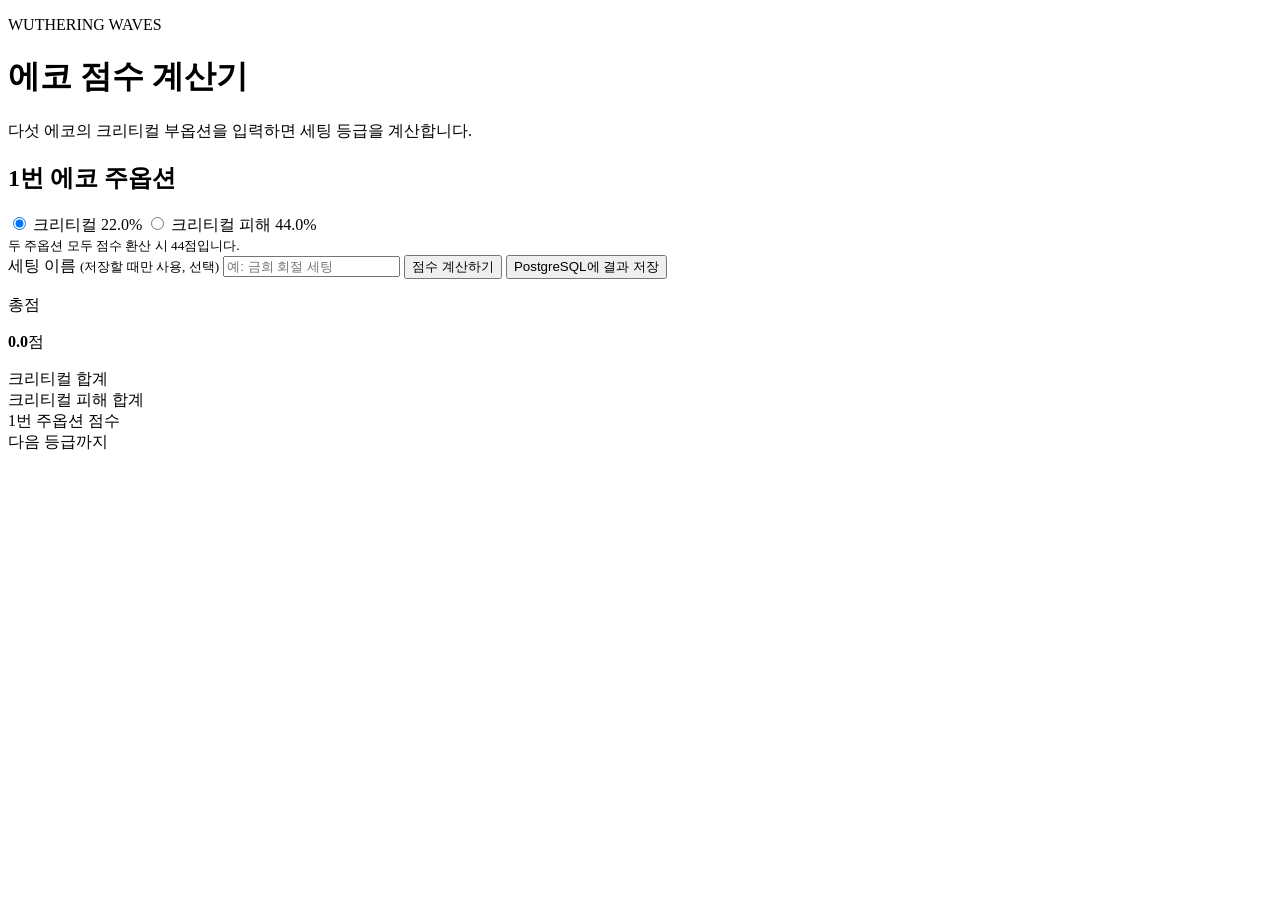
==== src/main/resources/templates/index.html @ cb07951d "feat: initialize Spring Boot echo score calculator" ====
<!DOCTYPE html>
<html lang="ko" xmlns:th="http://www.thymeleaf.org">
<head>
    <meta charset="UTF-8">
    <meta name="viewport" content="width=device-width, initial-scale=1">
    <title>명조 에코 점수 계산기</title>
    <link rel="stylesheet" th:href="@{/css/app.css}" href="/css/app.css">
</head>
<body>
<main class="container">
    <header>
        <p class="eyebrow">WUTHERING WAVES</p>
        <h1>에코 점수 계산기</h1>
        <p class="description">다섯 에코의 크리티컬 부옵션을 입력하면 세팅 등급을 계산합니다.</p>
    </header>

    <form id="score-form">
        <section class="main-stat-panel">
            <h2>1번 에코 주옵션</h2>
            <div class="main-stat-options">
                <label><input type="radio" name="mainStat" value="CRIT_RATE" checked> 크리티컬 22.0%</label>
                <label><input type="radio" name="mainStat" value="CRIT_DAMAGE"> 크리티컬 피해 44.0%</label>
            </div>
            <small>두 주옵션 모두 점수 환산 시 44점입니다.</small>
        </section>

        <section class="echo-grid" id="echo-grid"></section>

        <label class="loadout-name">
            <span>세팅 이름 <small>(저장할 때만 사용, 선택)</small></span>
            <input id="loadout-name" type="text" maxlength="100" placeholder="예: 금희 회절 세팅">
        </label>
        <button class="calculate-button" type="submit">점수 계산하기</button>
        <button class="save-button" id="save-button" type="button">PostgreSQL에 결과 저장</button>
        <p class="error" id="error" role="alert"></p>
        <p class="save-message" id="save-message" role="status"></p>
    </form>

    <section class="result hidden" id="result" aria-live="polite">
        <p class="result-label">총점</p>
        <div><strong id="score">0.0</strong><span>점</span></div>
        <p class="grade" id="grade"></p>
        <dl>
            <div><dt>크리티컬 합계</dt><dd id="total-crit-rate"></dd></div>
            <div><dt>크리티컬 피해 합계</dt><dd id="total-crit-damage"></dd></div>
            <div><dt>1번 주옵션 점수</dt><dd id="main-stat-score"></dd></div>
            <div id="next-grade-row"><dt>다음 등급까지</dt><dd id="next-grade"></dd></div>
        </dl>
    </section>
</main>
<script th:src="@{/js/app.js}" src="/js/app.js"></script>
</body>
</html>
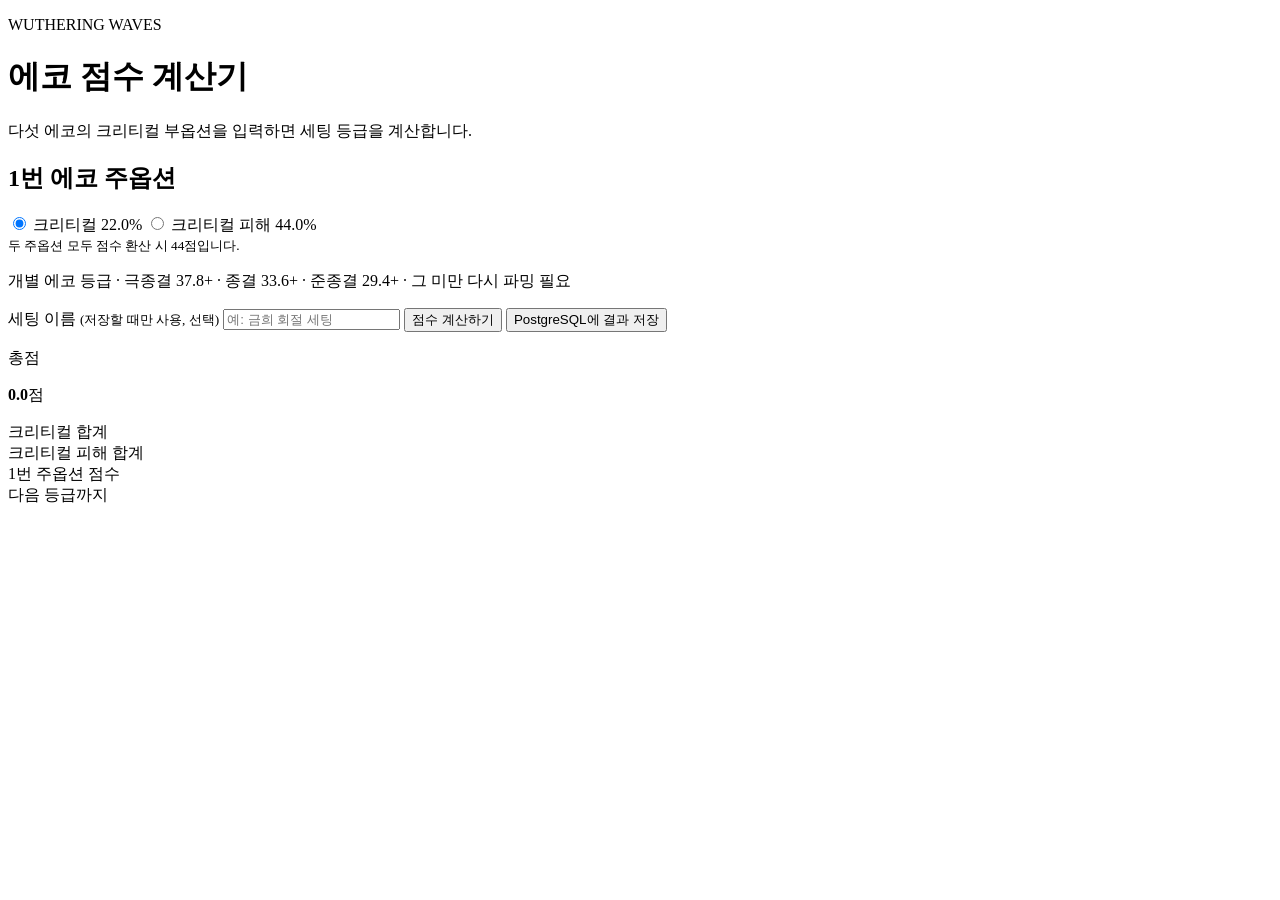
==== commit 4ad3a64f: "feat: grade individual echo substats" ====
--- a/src/main/resources/templates/index.html
+++ b/src/main/resources/templates/index.html
@@ -24,6 +24,9 @@
             <small>두 주옵션 모두 점수 환산 시 44점입니다.</small>
         </section>
 
+        <p class="echo-grade-guide">
+            개별 에코 등급 · 극종결 37.8+ · 종결 33.6+ · 준종결 29.4+ · 그 미만 다시 파밍 필요
+        </p>
         <section class="echo-grid" id="echo-grid"></section>
 
         <label class="loadout-name">
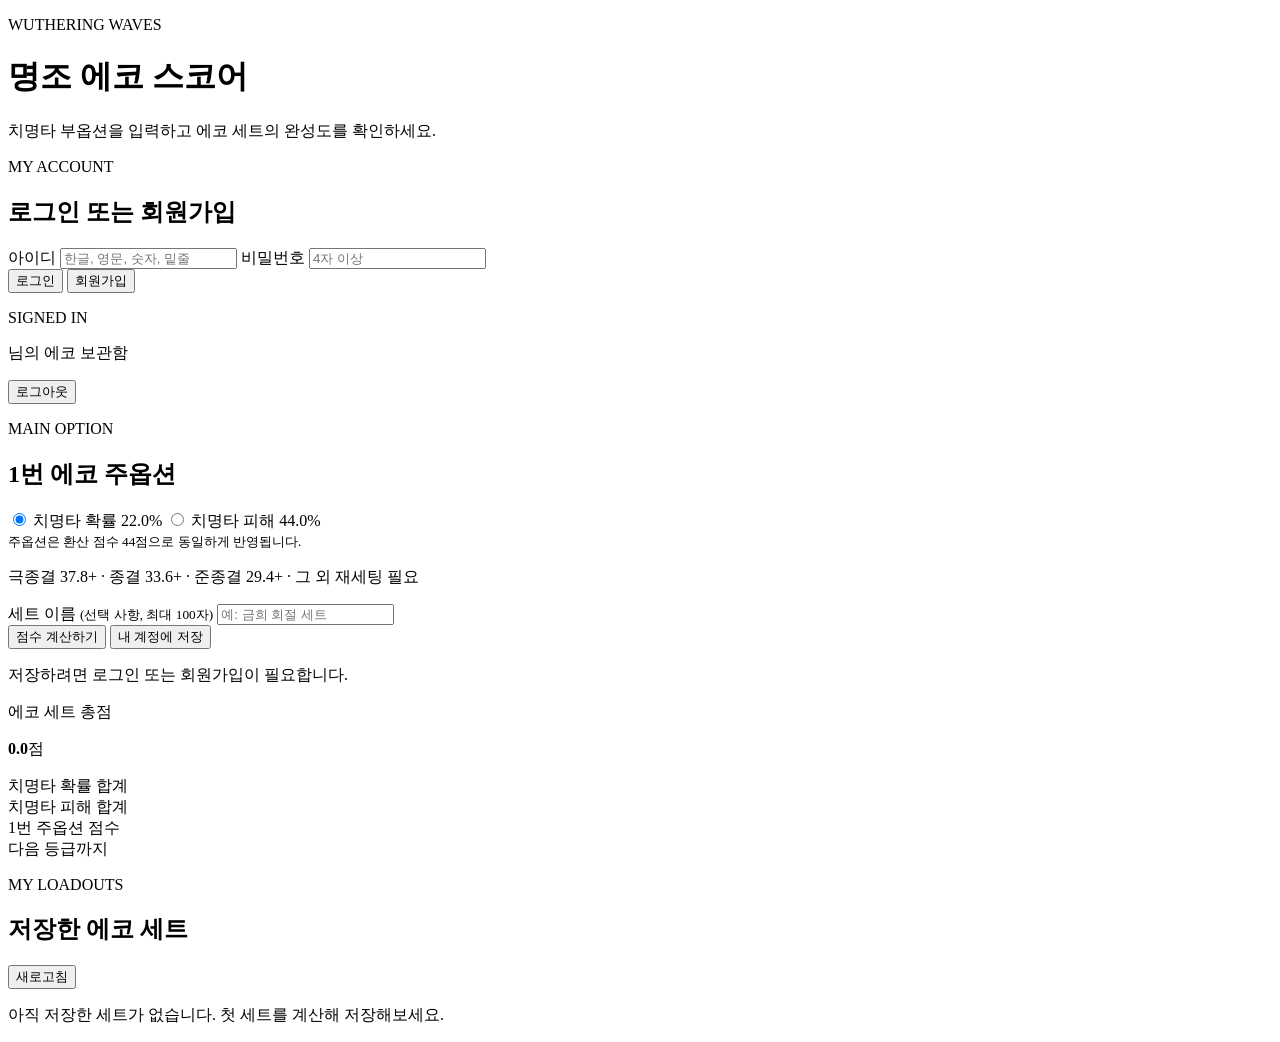
==== commit 0b1a9869: "Add member authentication and saved loadouts" ====
--- a/src/main/resources/templates/index.html
+++ b/src/main/resources/templates/index.html
@@ -3,52 +3,104 @@
 <head>
     <meta charset="UTF-8">
     <meta name="viewport" content="width=device-width, initial-scale=1">
-    <title>명조 에코 점수 계산기</title>
+    <title>명조 에코 스코어</title>
     <link rel="stylesheet" th:href="@{/css/app.css}" href="/css/app.css">
 </head>
 <body>
 <main class="container">
-    <header>
-        <p class="eyebrow">WUTHERING WAVES</p>
-        <h1>에코 점수 계산기</h1>
-        <p class="description">다섯 에코의 크리티컬 부옵션을 입력하면 세팅 등급을 계산합니다.</p>
+    <header class="page-header">
+        <div>
+            <p class="eyebrow">WUTHERING WAVES</p>
+            <h1>명조 에코 스코어</h1>
+            <p class="description">치명타 부옵션을 입력하고 에코 세트의 완성도를 확인하세요.</p>
+        </div>
+        <section class="account-panel" aria-label="회원 메뉴">
+            <form id="auth-form">
+                <div class="account-heading">
+                    <div>
+                        <p class="section-kicker">MY ACCOUNT</p>
+                        <h2>로그인 또는 회원가입</h2>
+                    </div>
+                </div>
+                <div class="auth-fields">
+                    <label>
+                        <span>아이디</span>
+                        <input id="username" name="username" type="text" minlength="3" maxlength="30"
+                               autocomplete="username" placeholder="한글, 영문, 숫자, 밑줄" required>
+                    </label>
+                    <label>
+                        <span>비밀번호</span>
+                        <input id="password" name="password" type="password" minlength="4" maxlength="100"
+                               autocomplete="current-password" placeholder="4자 이상" required>
+                    </label>
+                </div>
+                <div class="auth-actions">
+                    <button class="primary-small" type="submit">로그인</button>
+                    <button class="secondary-small" id="signup-button" type="button">회원가입</button>
+                </div>
+                <p class="form-message" id="auth-message" role="alert"></p>
+            </form>
+            <div class="signed-in hidden" id="signed-in">
+                <div>
+                    <p class="section-kicker">SIGNED IN</p>
+                    <p><strong id="current-username"></strong>님의 에코 보관함</p>
+                </div>
+                <button class="secondary-small" id="logout-button" type="button">로그아웃</button>
+            </div>
+        </section>
     </header>
 
     <form id="score-form">
         <section class="main-stat-panel">
-            <h2>1번 에코 주옵션</h2>
+            <div>
+                <p class="section-kicker">MAIN OPTION</p>
+                <h2>1번 에코 주옵션</h2>
+            </div>
             <div class="main-stat-options">
-                <label><input type="radio" name="mainStat" value="CRIT_RATE" checked> 크리티컬 22.0%</label>
-                <label><input type="radio" name="mainStat" value="CRIT_DAMAGE"> 크리티컬 피해 44.0%</label>
+                <label><input type="radio" name="mainStat" value="CRIT_RATE" checked> 치명타 확률 22.0%</label>
+                <label><input type="radio" name="mainStat" value="CRIT_DAMAGE"> 치명타 피해 44.0%</label>
             </div>
-            <small>두 주옵션 모두 점수 환산 시 44점입니다.</small>
+            <small>주옵션은 환산 점수 44점으로 동일하게 반영됩니다.</small>
         </section>
 
-        <p class="echo-grade-guide">
-            개별 에코 등급 · 극종결 37.8+ · 종결 33.6+ · 준종결 29.4+ · 그 미만 다시 파밍 필요
-        </p>
+        <p class="echo-grade-guide">극종결 37.8+ · 종결 33.6+ · 준종결 29.4+ · 그 외 재세팅 필요</p>
         <section class="echo-grid" id="echo-grid"></section>
 
         <label class="loadout-name">
-            <span>세팅 이름 <small>(저장할 때만 사용, 선택)</small></span>
-            <input id="loadout-name" type="text" maxlength="100" placeholder="예: 금희 회절 세팅">
+            <span>세트 이름 <small>(선택 사항, 최대 100자)</small></span>
+            <input id="loadout-name" type="text" maxlength="100" placeholder="예: 금희 회절 세트">
         </label>
-        <button class="calculate-button" type="submit">점수 계산하기</button>
-        <button class="save-button" id="save-button" type="button">PostgreSQL에 결과 저장</button>
+        <div class="main-actions">
+            <button class="calculate-button" type="submit">점수 계산하기</button>
+            <button class="save-button" id="save-button" type="button">내 계정에 저장</button>
+        </div>
+        <p class="login-hint" id="login-hint">저장하려면 로그인 또는 회원가입이 필요합니다.</p>
         <p class="error" id="error" role="alert"></p>
         <p class="save-message" id="save-message" role="status"></p>
     </form>
 
     <section class="result hidden" id="result" aria-live="polite">
-        <p class="result-label">총점</p>
+        <p class="result-label">에코 세트 총점</p>
         <div><strong id="score">0.0</strong><span>점</span></div>
         <p class="grade" id="grade"></p>
         <dl>
-            <div><dt>크리티컬 합계</dt><dd id="total-crit-rate"></dd></div>
-            <div><dt>크리티컬 피해 합계</dt><dd id="total-crit-damage"></dd></div>
+            <div><dt>치명타 확률 합계</dt><dd id="total-crit-rate"></dd></div>
+            <div><dt>치명타 피해 합계</dt><dd id="total-crit-damage"></dd></div>
             <div><dt>1번 주옵션 점수</dt><dd id="main-stat-score"></dd></div>
             <div id="next-grade-row"><dt>다음 등급까지</dt><dd id="next-grade"></dd></div>
         </dl>
+    </section>
+
+    <section class="saved-section hidden" id="saved-section">
+        <div class="saved-header">
+            <div>
+                <p class="section-kicker">MY LOADOUTS</p>
+                <h2>저장한 에코 세트</h2>
+            </div>
+            <button class="secondary-small" id="refresh-loadouts" type="button">새로고침</button>
+        </div>
+        <div class="saved-grid" id="saved-grid"></div>
+        <p class="empty-state hidden" id="empty-state">아직 저장한 세트가 없습니다. 첫 세트를 계산해 저장해보세요.</p>
     </section>
 </main>
 <script th:src="@{/js/app.js}" src="/js/app.js"></script>
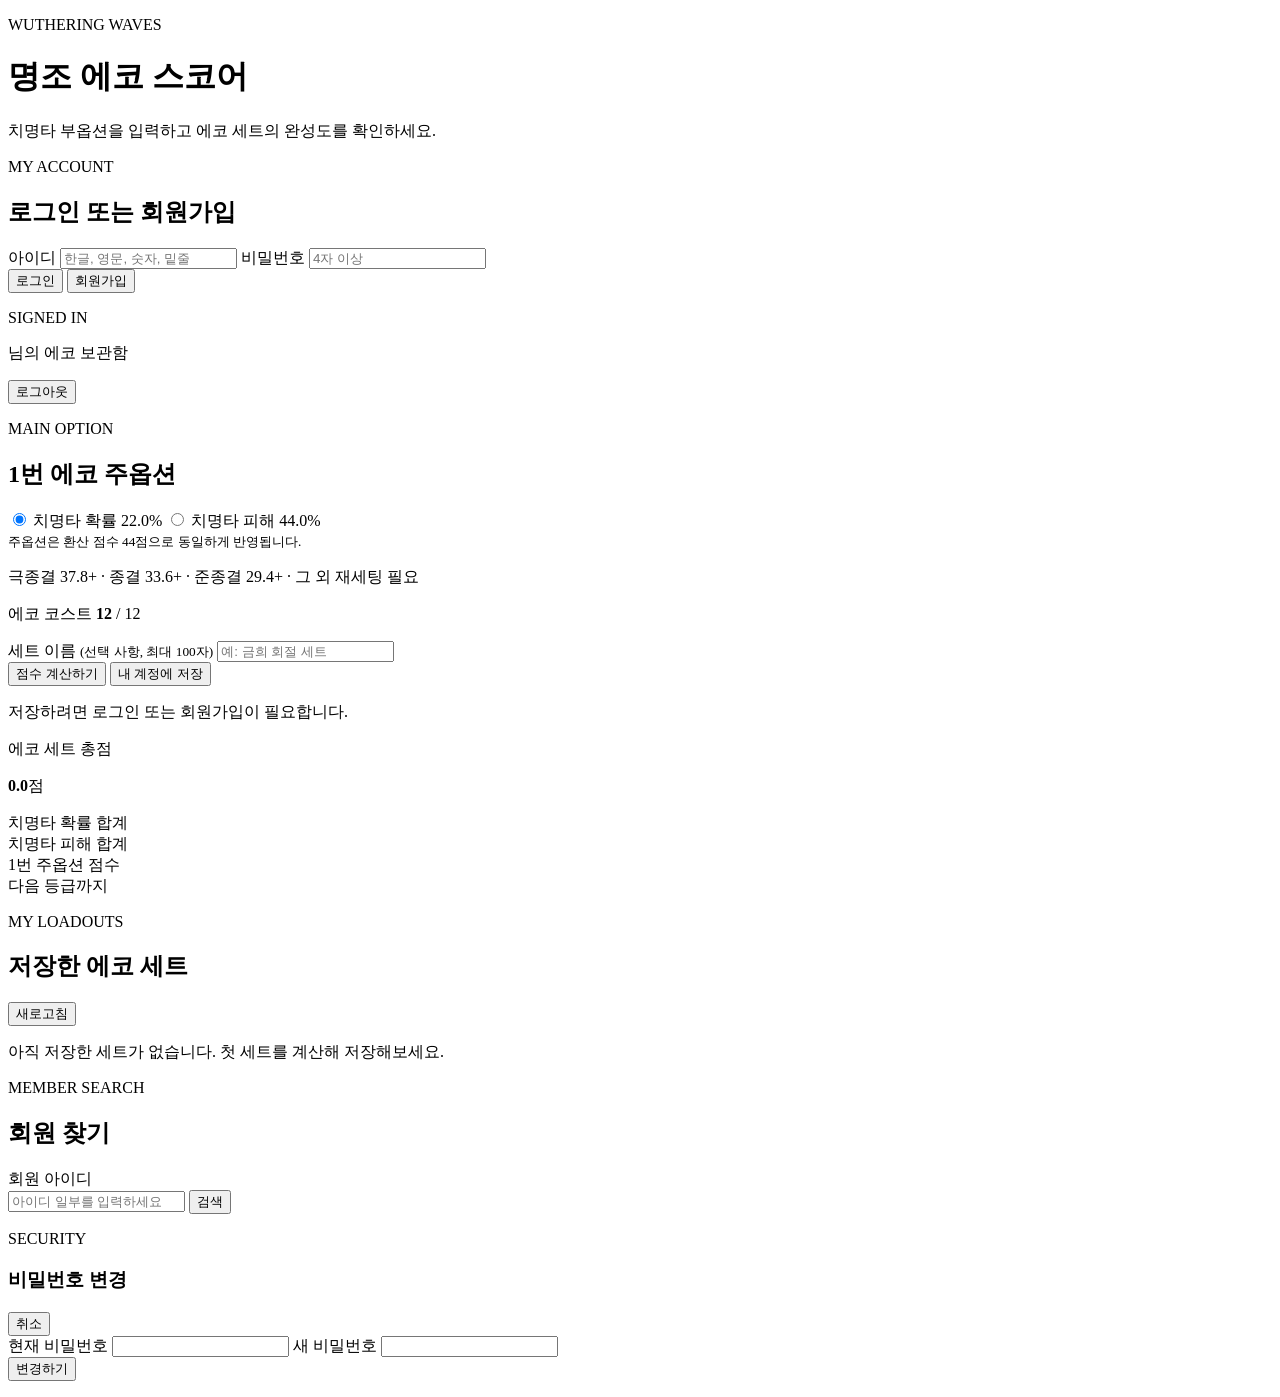
==== commit 0f9909bd: "feat: expand member and loadout management" ====
--- a/src/main/resources/templates/index.html
+++ b/src/main/resources/templates/index.html
@@ -63,7 +63,10 @@
             <small>주옵션은 환산 점수 44점으로 동일하게 반영됩니다.</small>
         </section>
 
-        <p class="echo-grade-guide">극종결 37.8+ · 종결 33.6+ · 준종결 29.4+ · 그 외 재세팅 필요</p>
+        <div class="echo-guide-row">
+            <p class="echo-grade-guide">극종결 37.8+ · 종결 33.6+ · 준종결 29.4+ · 그 외 재세팅 필요</p>
+            <p class="cost-total" id="cost-total">에코 코스트 <strong id="total-cost">12</strong> / 12</p>
+        </div>
         <section class="echo-grid" id="echo-grid"></section>
 
         <label class="loadout-name">
@@ -102,6 +105,46 @@
         <div class="saved-grid" id="saved-grid"></div>
         <p class="empty-state hidden" id="empty-state">아직 저장한 세트가 없습니다. 첫 세트를 계산해 저장해보세요.</p>
     </section>
+
+    <section class="member-section" id="member-section">
+        <div>
+            <p class="section-kicker">MEMBER SEARCH</p>
+            <h2>회원 찾기</h2>
+        </div>
+        <form class="member-search-form" id="member-search-form">
+            <label for="member-query">회원 아이디</label>
+            <div>
+                <input id="member-query" type="search" minlength="1" maxlength="30"
+                       placeholder="아이디 일부를 입력하세요" required>
+                <button class="primary-small" type="submit">검색</button>
+            </div>
+        </form>
+        <p class="member-search-message" id="member-search-message" role="status"></p>
+        <div class="member-results" id="member-results"></div>
+        <form class="password-change-panel hidden" id="password-change-form">
+            <div class="password-change-heading">
+                <div>
+                    <p class="section-kicker">SECURITY</p>
+                    <h3><span id="password-change-username"></span> 비밀번호 변경</h3>
+                </div>
+                <button class="secondary-small" id="cancel-password-change" type="button">취소</button>
+            </div>
+            <div class="password-fields">
+                <label>
+                    <span>현재 비밀번호</span>
+                    <input id="current-password" type="password" minlength="4" maxlength="100"
+                           autocomplete="current-password" required>
+                </label>
+                <label>
+                    <span>새 비밀번호</span>
+                    <input id="new-password" type="password" minlength="4" maxlength="100"
+                           autocomplete="new-password" required>
+                </label>
+            </div>
+            <button class="primary-small" type="submit">변경하기</button>
+            <p class="password-change-message" id="password-change-message" role="status"></p>
+        </form>
+    </section>
 </main>
 <script th:src="@{/js/app.js}" src="/js/app.js"></script>
 </body>
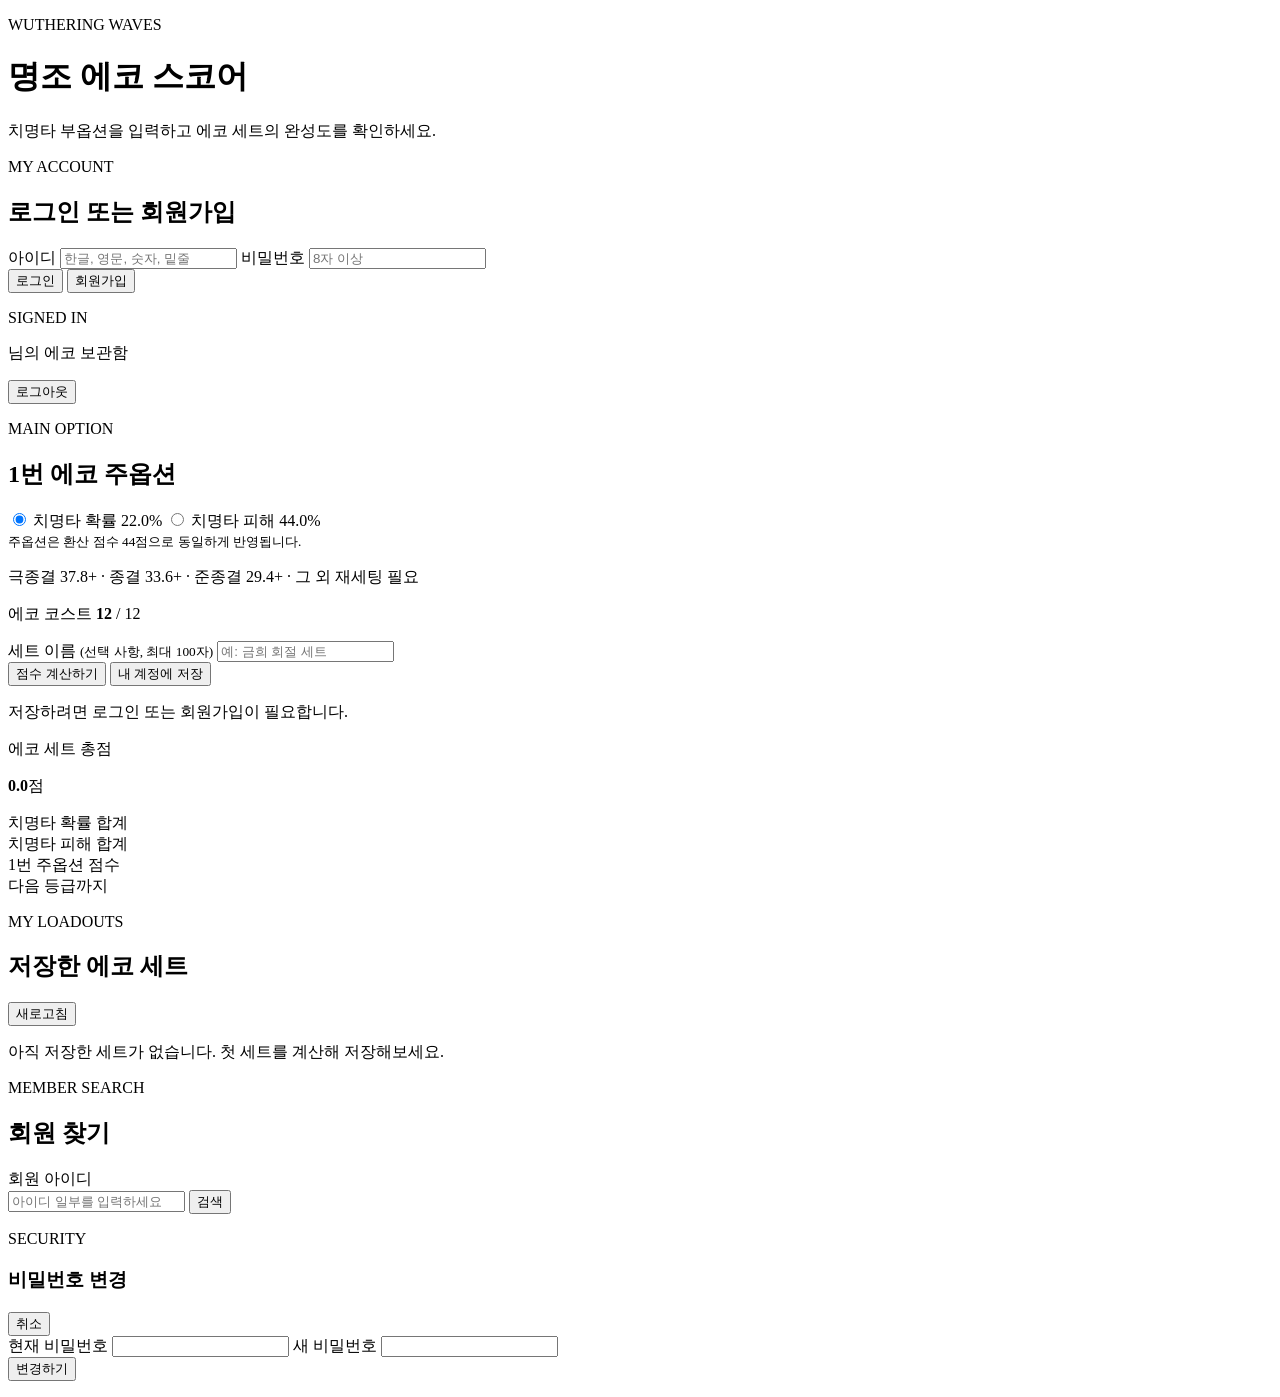
==== commit a8b2c8dc: "release 1.0.0 with security hardening" ====
--- a/src/main/resources/templates/index.html
+++ b/src/main/resources/templates/index.html
@@ -4,7 +4,8 @@
     <meta charset="UTF-8">
     <meta name="viewport" content="width=device-width, initial-scale=1">
     <title>명조 에코 스코어</title>
-    <link rel="stylesheet" th:href="@{/css/app.css}" href="/css/app.css">
+    <link rel="stylesheet" th:href="@{/css/app.css(v='1.0.0')}"
+          href="/css/app.css?v=1.0.0">
 </head>
 <body>
 <main class="container">
@@ -30,8 +31,8 @@
                     </label>
                     <label>
                         <span>비밀번호</span>
-                        <input id="password" name="password" type="password" minlength="4" maxlength="100"
-                               autocomplete="current-password" placeholder="4자 이상" required>
+                        <input id="password" name="password" type="password" minlength="8" maxlength="100"
+                               autocomplete="current-password" placeholder="8자 이상" required>
                     </label>
                 </div>
                 <div class="auth-actions">
@@ -132,12 +133,12 @@
             <div class="password-fields">
                 <label>
                     <span>현재 비밀번호</span>
-                    <input id="current-password" type="password" minlength="4" maxlength="100"
+                    <input id="current-password" type="password" minlength="8" maxlength="100"
                            autocomplete="current-password" required>
                 </label>
                 <label>
                     <span>새 비밀번호</span>
-                    <input id="new-password" type="password" minlength="4" maxlength="100"
+                    <input id="new-password" type="password" minlength="8" maxlength="100"
                            autocomplete="new-password" required>
                 </label>
             </div>
@@ -146,6 +147,7 @@
         </form>
     </section>
 </main>
-<script th:src="@{/js/app.js}" src="/js/app.js"></script>
+<script th:src="@{/js/app.js(v='1.0.0')}"
+        src="/js/app.js?v=1.0.0"></script>
 </body>
 </html>
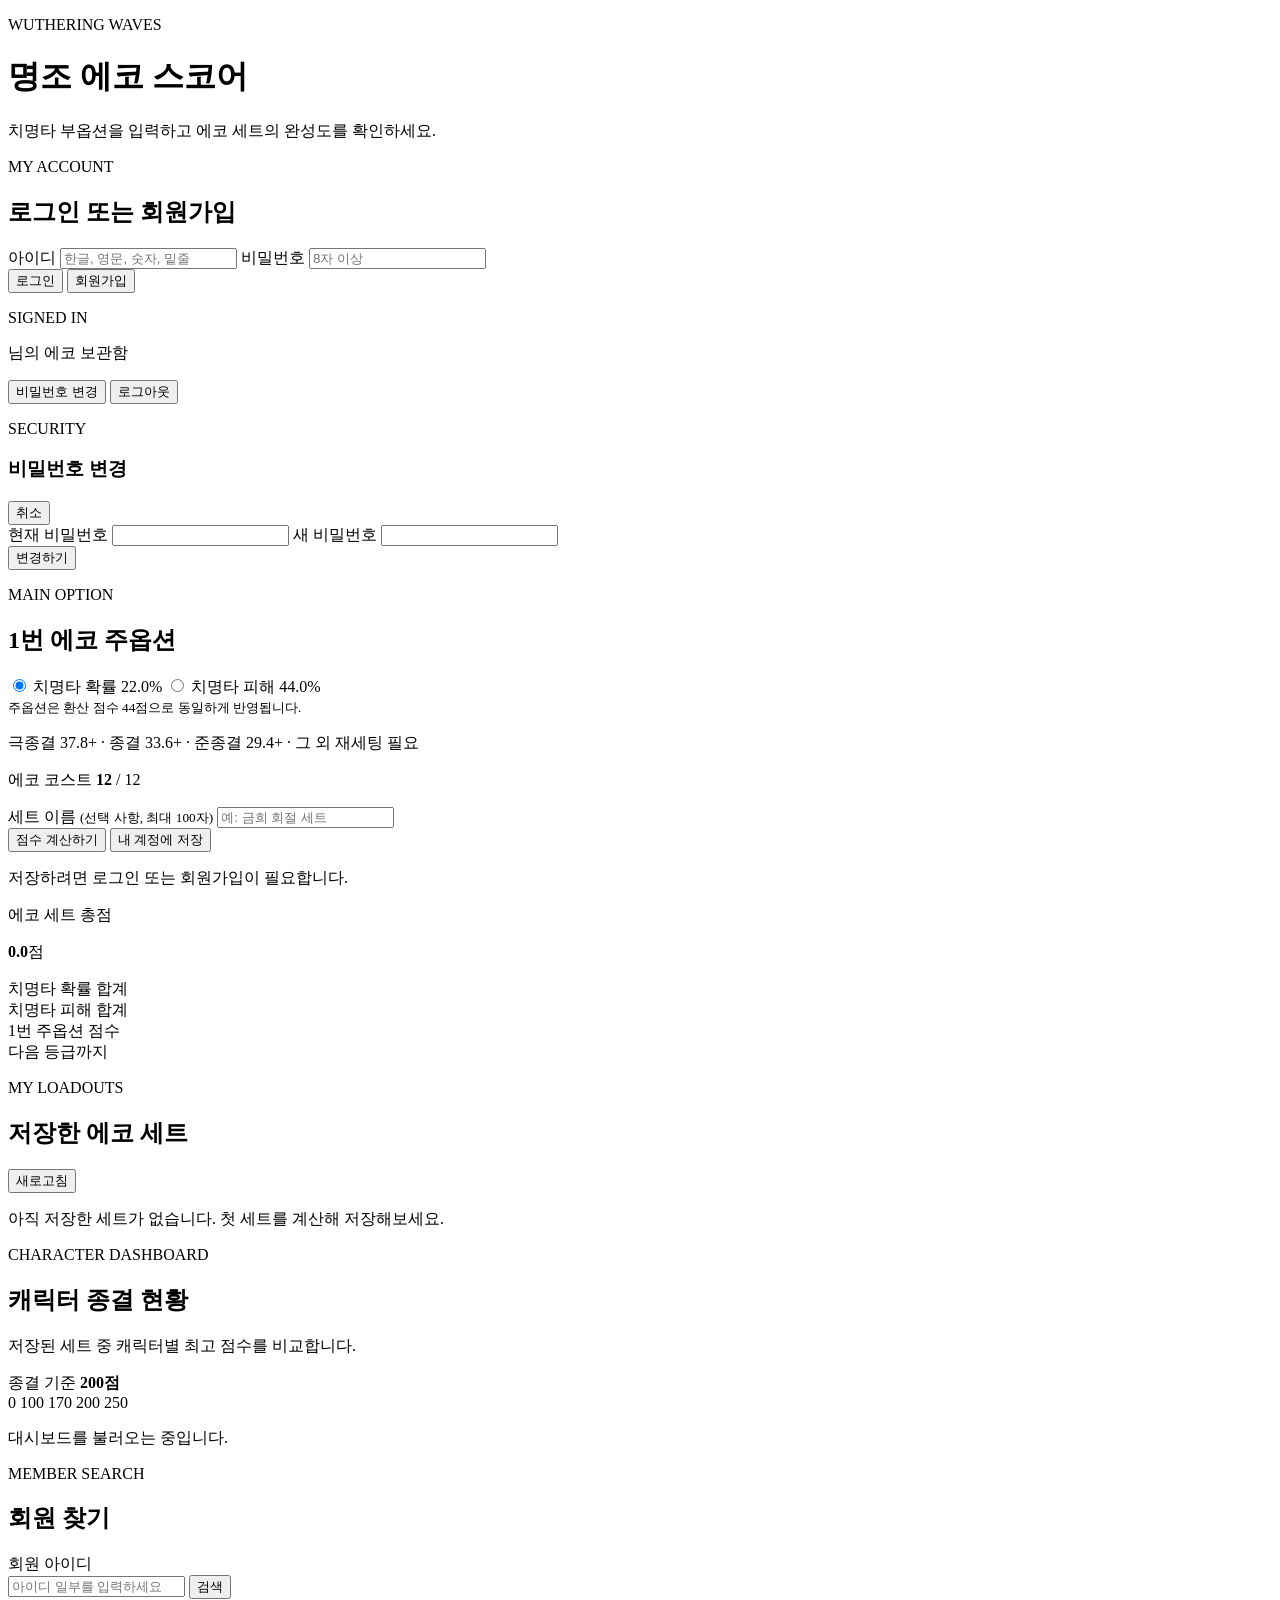
==== commit 4a8bedc4: "1.0.1 버젼, 캐릭터 대시보드 추가 및 유저 비밀번호 변경 기능 시각화 - 로그인 계정 패널에서 회원 검색 없이 비밀번호 변경 폼을 바로 열 수 있도록 개선 - loadout " ====
--- a/src/main/resources/templates/index.html
+++ b/src/main/resources/templates/index.html
@@ -4,8 +4,8 @@
     <meta charset="UTF-8">
     <meta name="viewport" content="width=device-width, initial-scale=1">
     <title>명조 에코 스코어</title>
-    <link rel="stylesheet" th:href="@{/css/app.css(v='1.0.0')}"
-          href="/css/app.css?v=1.0.0">
+    <link rel="stylesheet" th:href="@{/css/app.css(v='1.1.0')}"
+          href="/css/app.css?v=1.1.0">
 </head>
 <body>
 <main class="container">
@@ -46,8 +46,34 @@
                     <p class="section-kicker">SIGNED IN</p>
                     <p><strong id="current-username"></strong>님의 에코 보관함</p>
                 </div>
-                <button class="secondary-small" id="logout-button" type="button">로그아웃</button>
+                <div class="signed-in-actions">
+                    <button class="secondary-small" id="open-password-change" type="button">비밀번호 변경</button>
+                    <button class="secondary-small" id="logout-button" type="button">로그아웃</button>
+                </div>
             </div>
+            <form class="password-change-panel hidden" id="password-change-form">
+                <div class="password-change-heading">
+                    <div>
+                        <p class="section-kicker">SECURITY</p>
+                        <h3><span id="password-change-username"></span> 비밀번호 변경</h3>
+                    </div>
+                    <button class="secondary-small" id="cancel-password-change" type="button">취소</button>
+                </div>
+                <div class="password-fields">
+                    <label>
+                        <span>현재 비밀번호</span>
+                        <input id="current-password" type="password" minlength="8" maxlength="100"
+                               autocomplete="current-password" required>
+                    </label>
+                    <label>
+                        <span>새 비밀번호</span>
+                        <input id="new-password" type="password" minlength="8" maxlength="100"
+                               autocomplete="new-password" required>
+                    </label>
+                </div>
+                <button class="primary-small" type="submit">변경하기</button>
+                <p class="password-change-message" id="password-change-message" role="status"></p>
+            </form>
         </section>
     </header>
 
@@ -107,6 +133,29 @@
         <p class="empty-state hidden" id="empty-state">아직 저장한 세트가 없습니다. 첫 세트를 계산해 저장해보세요.</p>
     </section>
 
+    <section class="dashboard-section" id="character-dashboard" aria-labelledby="dashboard-title">
+        <div class="dashboard-header">
+            <div>
+                <p class="section-kicker">CHARACTER DASHBOARD</p>
+                <h2 id="dashboard-title">캐릭터 종결 현황</h2>
+                <p class="dashboard-description">저장된 세트 중 캐릭터별 최고 점수를 비교합니다.</p>
+            </div>
+            <div class="dashboard-standard" aria-label="종결 기준 200점">
+                <span>종결 기준</span>
+                <strong>200점</strong>
+            </div>
+        </div>
+        <div class="dashboard-scale" aria-hidden="true">
+            <span>0</span>
+            <span>100</span>
+            <span>170</span>
+            <span>200</span>
+            <span>250</span>
+        </div>
+        <div class="character-chart" id="character-chart" aria-live="polite"></div>
+        <p class="dashboard-message" id="dashboard-message" role="status">대시보드를 불러오는 중입니다.</p>
+    </section>
+
     <section class="member-section" id="member-section">
         <div>
             <p class="section-kicker">MEMBER SEARCH</p>
@@ -122,32 +171,9 @@
         </form>
         <p class="member-search-message" id="member-search-message" role="status"></p>
         <div class="member-results" id="member-results"></div>
-        <form class="password-change-panel hidden" id="password-change-form">
-            <div class="password-change-heading">
-                <div>
-                    <p class="section-kicker">SECURITY</p>
-                    <h3><span id="password-change-username"></span> 비밀번호 변경</h3>
-                </div>
-                <button class="secondary-small" id="cancel-password-change" type="button">취소</button>
-            </div>
-            <div class="password-fields">
-                <label>
-                    <span>현재 비밀번호</span>
-                    <input id="current-password" type="password" minlength="8" maxlength="100"
-                           autocomplete="current-password" required>
-                </label>
-                <label>
-                    <span>새 비밀번호</span>
-                    <input id="new-password" type="password" minlength="8" maxlength="100"
-                           autocomplete="new-password" required>
-                </label>
-            </div>
-            <button class="primary-small" type="submit">변경하기</button>
-            <p class="password-change-message" id="password-change-message" role="status"></p>
-        </form>
     </section>
 </main>
-<script th:src="@{/js/app.js(v='1.0.0')}"
-        src="/js/app.js?v=1.0.0"></script>
+<script th:src="@{/js/app.js(v='1.1.0')}"
+        src="/js/app.js?v=1.1.0"></script>
 </body>
 </html>
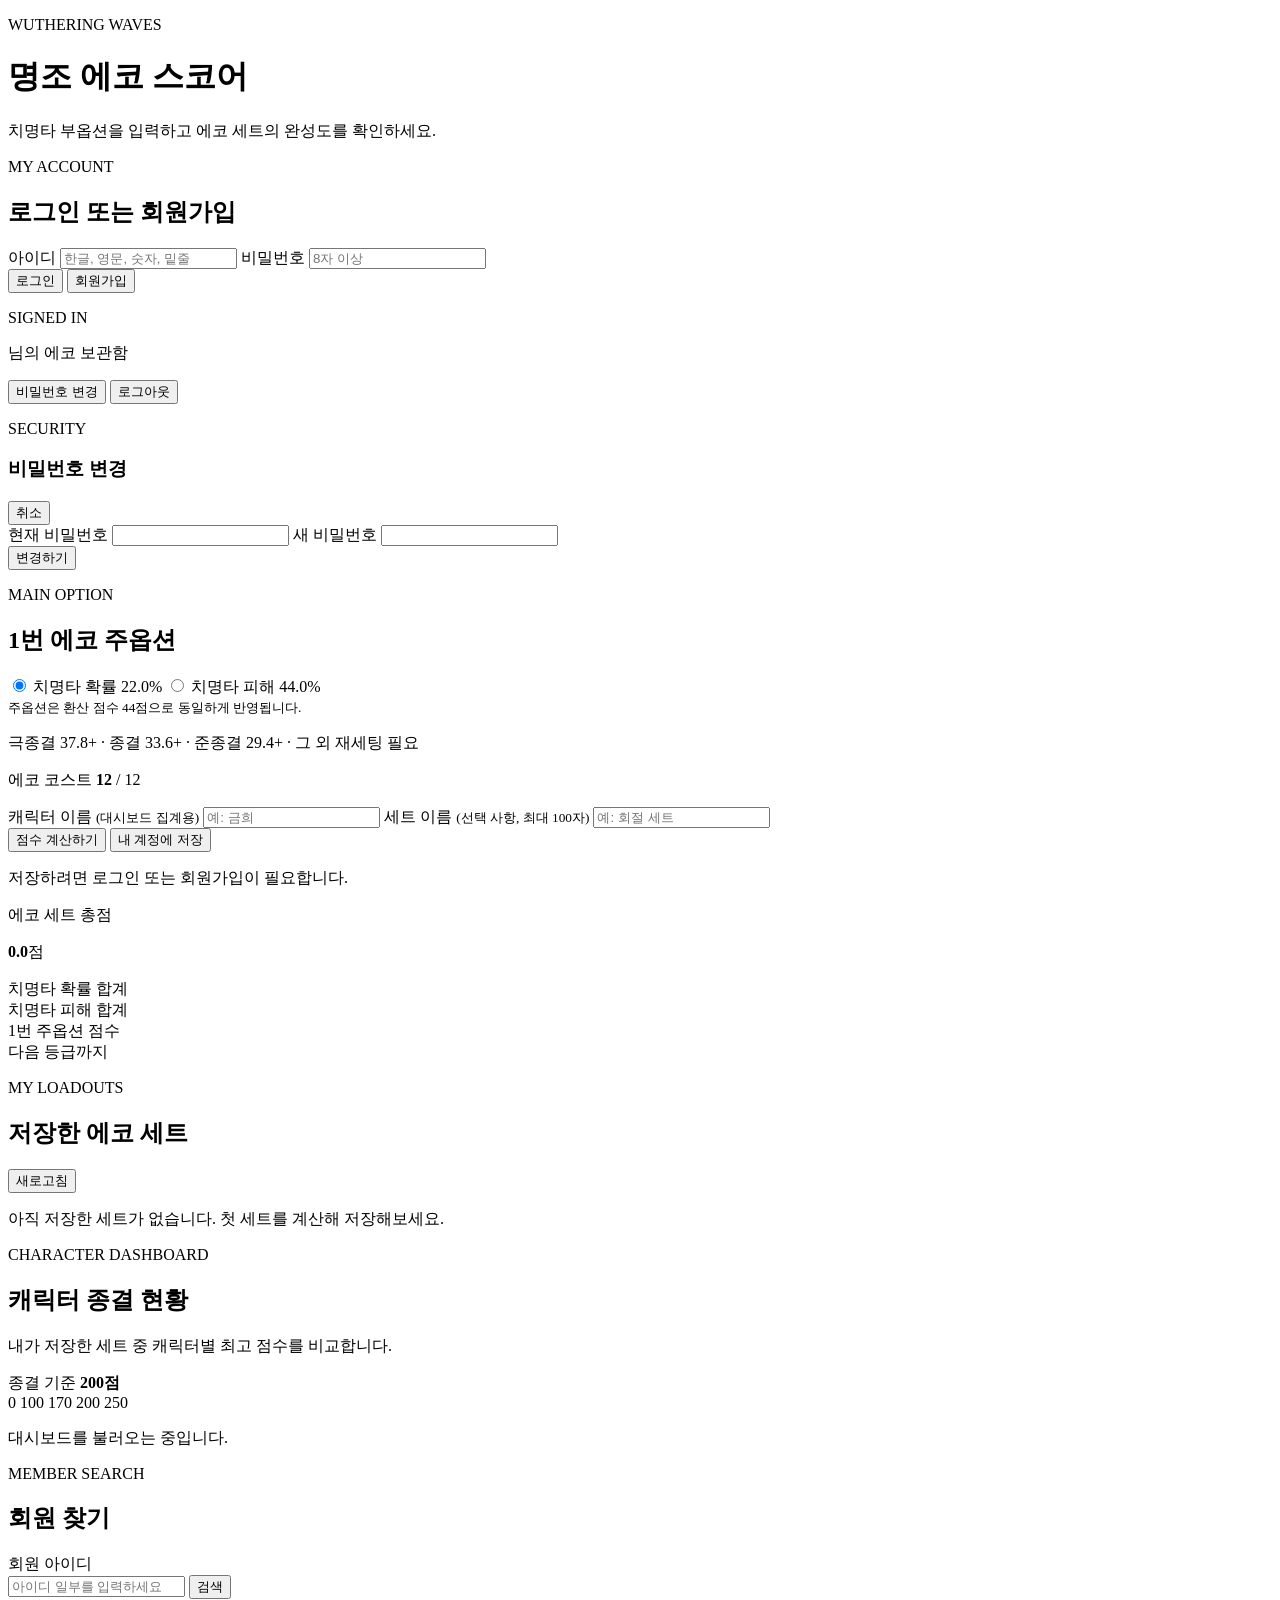
==== commit 616eb024: "Prepare web deployment" ====
--- a/src/main/resources/templates/index.html
+++ b/src/main/resources/templates/index.html
@@ -96,10 +96,16 @@
         </div>
         <section class="echo-grid" id="echo-grid"></section>
 
-        <label class="loadout-name">
-            <span>세트 이름 <small>(선택 사항, 최대 100자)</small></span>
-            <input id="loadout-name" type="text" maxlength="100" placeholder="예: 금희 회절 세트">
-        </label>
+        <div class="loadout-fields">
+            <label>
+                <span>캐릭터 이름 <small>(대시보드 집계용)</small></span>
+                <input id="character-name" type="text" maxlength="100" placeholder="예: 금희">
+            </label>
+            <label>
+                <span>세트 이름 <small>(선택 사항, 최대 100자)</small></span>
+                <input id="loadout-name" type="text" maxlength="100" placeholder="예: 회절 세트">
+            </label>
+        </div>
         <div class="main-actions">
             <button class="calculate-button" type="submit">점수 계산하기</button>
             <button class="save-button" id="save-button" type="button">내 계정에 저장</button>
@@ -133,12 +139,12 @@
         <p class="empty-state hidden" id="empty-state">아직 저장한 세트가 없습니다. 첫 세트를 계산해 저장해보세요.</p>
     </section>
 
-    <section class="dashboard-section" id="character-dashboard" aria-labelledby="dashboard-title">
+    <section class="dashboard-section hidden" id="character-dashboard" aria-labelledby="dashboard-title">
         <div class="dashboard-header">
             <div>
                 <p class="section-kicker">CHARACTER DASHBOARD</p>
                 <h2 id="dashboard-title">캐릭터 종결 현황</h2>
-                <p class="dashboard-description">저장된 세트 중 캐릭터별 최고 점수를 비교합니다.</p>
+                <p class="dashboard-description">내가 저장한 세트 중 캐릭터별 최고 점수를 비교합니다.</p>
             </div>
             <div class="dashboard-standard" aria-label="종결 기준 200점">
                 <span>종결 기준</span>
